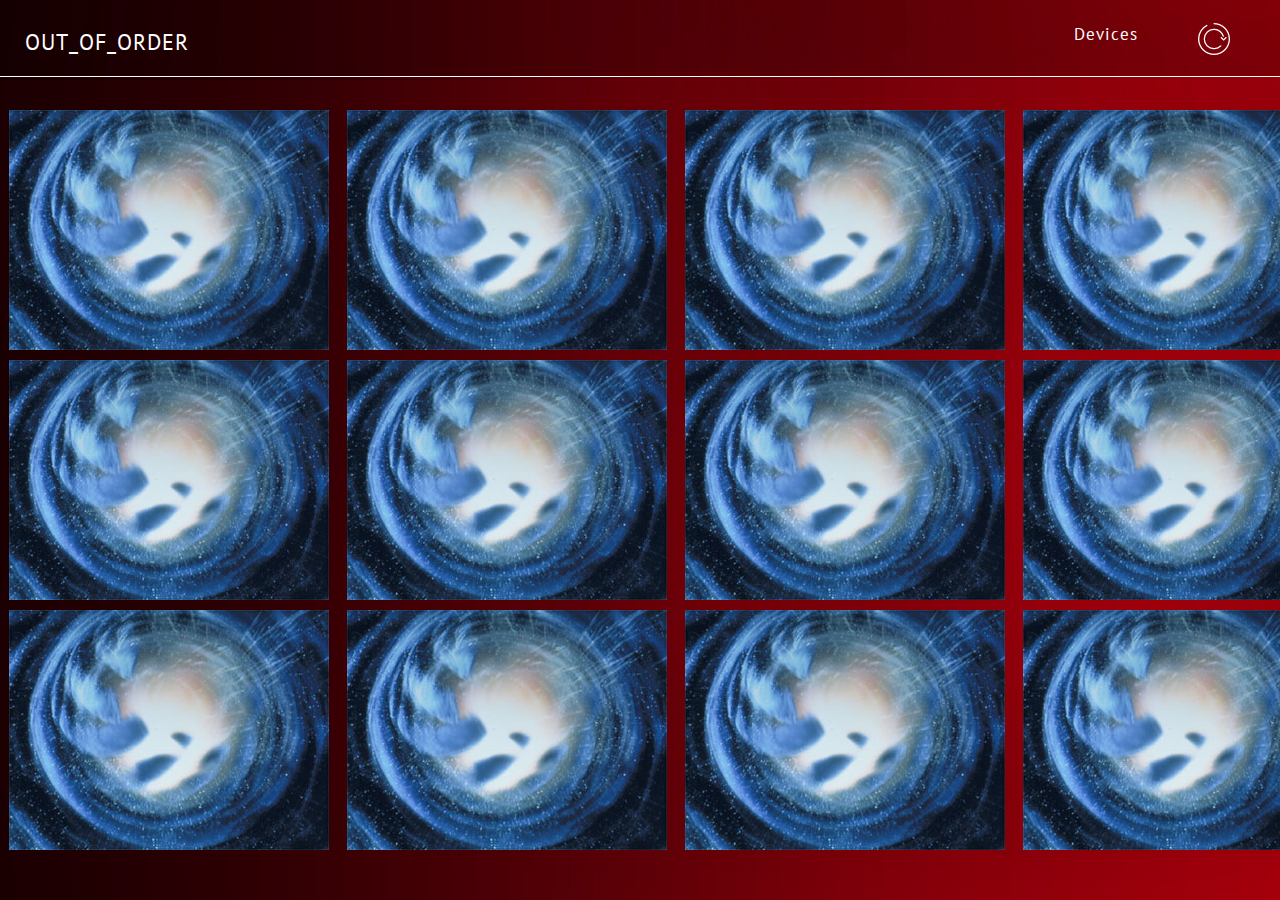
==== Website/gallery.html @ 1432f436 "Add website" ====
<!DOCTYPE html>
<html lang="en">

<head>
    <meta charset="UTF-8">
    <meta name="viewport" content="width=device-width, initial-scale=1">
    <title>Out_of_order</title>
    <link href="https://fonts.googleapis.com/css?family=Open+Sans|PT+Sans:300|PT+Serif|Signika" rel="stylesheet">
    <link rel="stylesheet" href="css/style.css">
</head>
<body class="body-content">
<header class="top-navigation">
    <nav class="navbar">
        <div class="container-fluid">
            <div class="navbar-header">
                <p class="logo">out_of_order</p>
            </div>
            <ul class="navbar-items">
                 <li>
                     <a href="devices.html">Devices</a>
                 </li>
                 <li>
                     <a href=""><img  src="images/refresh-button.png"></a>
                 </li>
             </ul>
        </div>
    </nav>
</header>
<main class="main-content">
    <section id="section-01">
        <table class="gallery-content">
            <tr class="gallery-row">
                <td class="gallery-item"><img src="images/template.jpg"></td>
                <td class="gallery-item"><img src="images/template.jpg"></td>
                <td class="gallery-item"><img src="images/template.jpg"></td>
                <td class="gallery-item"><img src="images/template.jpg"></td>
            </tr>
            <tr class="gallery-row">
                <td class="gallery-item"><img src="images/template.jpg"></td>
                <td class="gallery-item"><img src="images/template.jpg"></td>
                <td class="gallery-item"><img src="images/template.jpg"></td>
                <td class="gallery-item"><img src="images/template.jpg"></td>
            </tr>
            <tr class="gallery-row">
                <td class="gallery-item"><img src="images/template.jpg"></td>
                <td class="gallery-item"><img src="images/template.jpg"></td>
                <td class="gallery-item"><img src="images/template.jpg"></td>
                <td class="gallery-item"><img src="images/template.jpg"></td>
            </tr>
        </table>
    </section>
</main>
<script src="script.js"></script>
</body>
</html>
---- Website/css/style.css ----
html {
    position: relative;
    height: 100%;
    margin: 0;
}

*:focus {
    outline: none !important;
}

a {
    font-size: 17px;
    text-decoration: none;
    color: white;
}


main{
    height: 100%;
    overflow-y: visible;
    overflow-x: hidden;;
}

li img{
    margin-left: 50px;
}

.body-content {
    /*font-family: 20px/1.2em 'Roboto', Helvetica, Arial, sans-serif;*/
    font-family: "PT Sans", sans-serif;
    color: #ffffff;
    overflow-x: hidden;
    -webkit-font-smoothing: antialiased;
    -webkit-text-shadow: rgba(0, 0, 0, 0.01) 0 0 1px;
    text-shadow: rgba(0, 0, 0, 0.01) 0 0 1px;
    counter-reset: section;
    height: 100%;
    margin: 0;
    display: flex;
    flex-direction: column;
    justify-content: space-between ;
    background: url(../images/gr4.jpg) center center / cover no-repeat fixed;
}

.logo {
    font-size: 22px;
    color: white;
    text-transform: uppercase;
}

.container-fluid{
    display: flex;
    flex-direction: row;
    justify-content: space-between;
    padding-left: 10px;
    padding-right: 10px;
}


.navbar-items{
    display: flex;
    flex-direction: row;
    justify-content: space-around;
    margin-right: 25px;
}
.navbar {
    background: rgba(0,0,0,0.2);
    letter-spacing: 1px;
    border-color: transparent;
    margin: 0;
    height: 64px;
    font-size: 17px;
    padding: 6px 15px;
    z-index: 1;
}

header{
    border-bottom: solid 0.01em white;
}

@media (min-width: 850px) {
    .navbar {
        border-radius: 0;
    }
}

ul {
    color: black;
    text-decoration: none;
    list-style:none;
}

li {
    margin-left: 10px;
    text-decoration: none;

}

label {
    font-size: 12px;
    color: #9E9E9E;
    display: block;
}

input{
    font-size: 16px;
    color: #9E9E9E;
}

.login-form{
   padding-top: 150px;
    display: flex;
    flex-direction: column;
   justify-content: center;
    align-items: center;
}
input[type=email], [type=password], select {
    width: 350px;
    height: 50px;
    display: inline-block;
    border: 1px solid #ccc;
    border-radius: 4px;
    box-sizing: border-box;
    margin-bottom: 10px;
    padding-left: 5px;
    outline: none;
    background-color: transparent;
}

.submit {
    margin-top: 5px;
    border: none;
    float: right;
    width: 170px;
    height: 43px;
    border-radius: .4em;
    font-size: 17px;
    color:rgba(207, 0, 15, 1);
    background-color: white;
    font-weight: 700;
}

.submit:hover{
    color: white;
    background-color:rgba(207, 0, 15, 1);
}

.image-logo{
    margin-top: 3px;
}
.table-header{
  text-align: center;
    font-size: 1.6em;
    margin: 50px 0 15px 0;
}
.table-content{
    display: flex;
    justify-content: center;
    align-items: center;
}

.table-row{
    display: flex;
    flex-direction: row;
    justify-content: space-around;
    align-items: center;
    width: 450px;
    background-color:rgba(0, 0, 0, 0.3);
    border-radius: 3px;
    height: 50px;
    margin: 10px 0 10px 0;
    font-size: 1.2em;
}

.table-row:hover{
    background-color:rgba(0, 0, 0, 0.4) ;
}

.table-text{
    color: white;
}

.gallery-content{
    display: flex;
    margin: 30px 0 10px 0;
}

.gallery-item{
    margin: 2px 8px 2px 8px;
}
.gallery-row{
    display: flex;
    flex-direction: row;
}

.footer {
    height: 60px;
    background-color: #ffffff;
    display: flex;
    flex-direction: row;
    justify-content: space-around;
    flex-wrap: wrap;
    align-content: center;
    align-items: center;
    color: #666666;
}

.footer a{
    color:  #666666 ;
}
.footer p {
    font-size: 15px;
    margin: 0 0 1px;
}
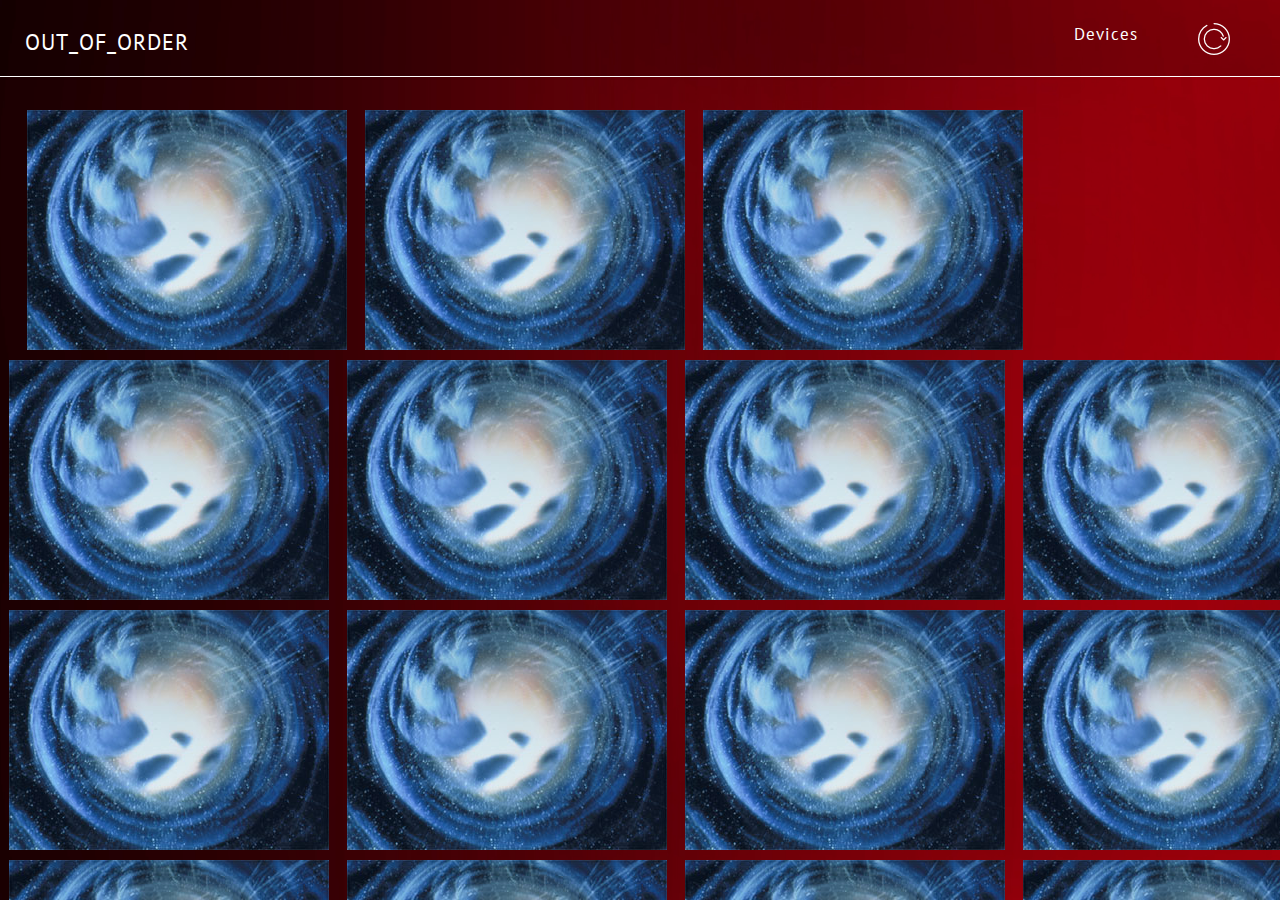
==== commit fcc32d03: "Image decode from base64" ====
--- a/Website/gallery.html
+++ b/Website/gallery.html
@@ -30,6 +30,12 @@
     <section id="section-01">
         <table class="gallery-content">
             <tr class="gallery-row">
+                <td class="gallery-item"><img id="img" src=""></td>
+                <td class="gallery-item"><img src="images/template.jpg"></td>
+                <td class="gallery-item"><img src="images/template.jpg"></td>
+                <td class="gallery-item"><img src="images/template.jpg"></td>
+            </tr>
+            <tr class="gallery-row">
                 <td class="gallery-item"><img src="images/template.jpg"></td>
                 <td class="gallery-item"><img src="images/template.jpg"></td>
                 <td class="gallery-item"><img src="images/template.jpg"></td>
@@ -50,6 +56,6 @@
         </table>
     </section>
 </main>
-<script src="script.js"></script>
+<script src="js/gallery.js"></script>
 </body>
 </html>
